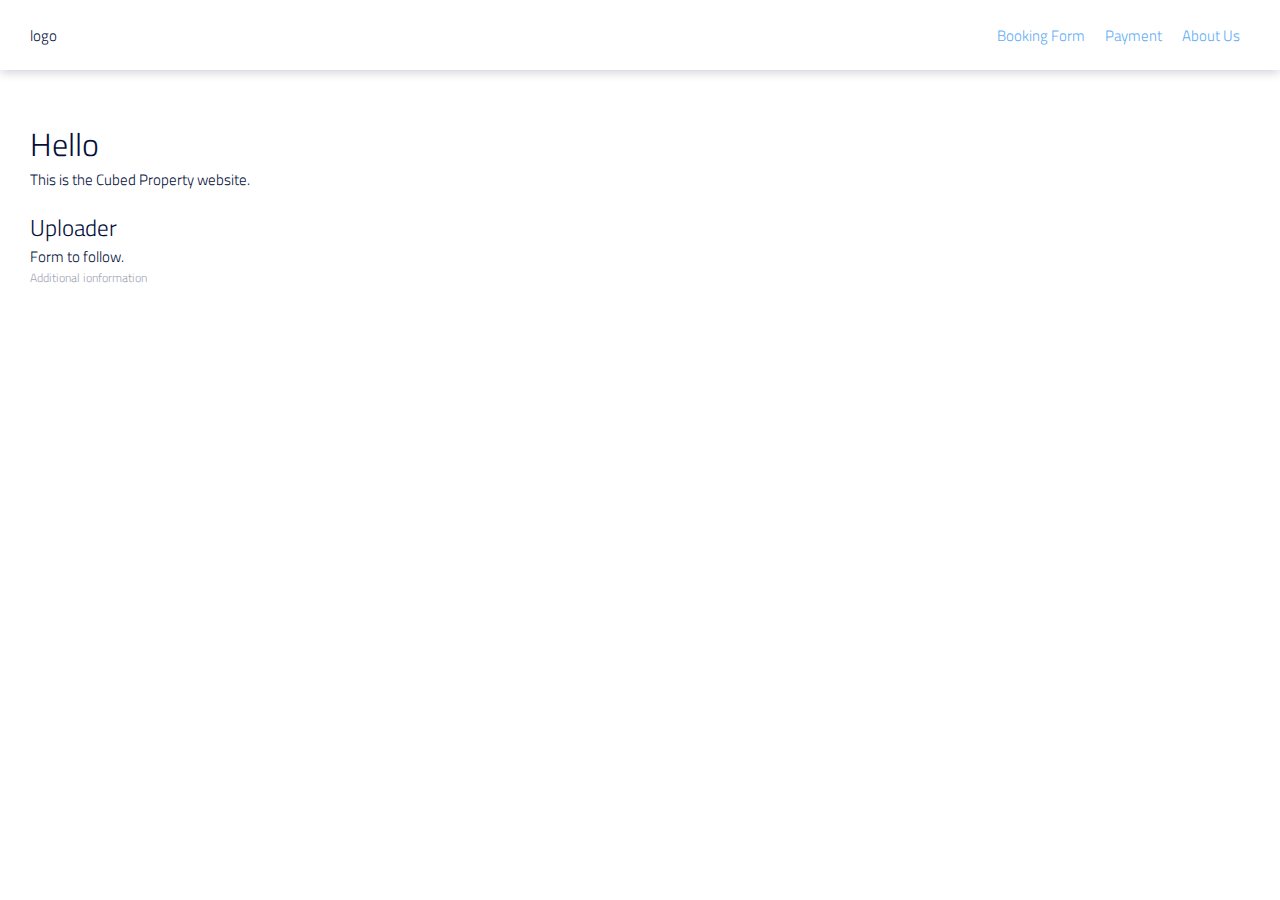
==== index.html @ cc8000e5 "Add files via upload" ====
<!DOCTYPE html>
<html lang="en" dir="ltr">
  <head>
    <meta charset="utf-8" content='width=device-width, initial-scale=1' name='viewport'>
    <title>Cubed Property, Nottingham Lettings</title>
    <link rel="stylesheet" href="css/normalize.css">
    <link rel="stylesheet" href="styles/styles.css">
  </head>
  <body>
    <div id="main-menu">
      <div class="two-column-even">
        <div id="logo">logo</div>
      </div>
      <div class="two-column-even">
        <div class="main-menu-items"><a>Booking Form</a></div>
        <div class="main-menu-items"><a>Payment</a></div>
        <div class="main-menu-items"><a>About Us</a></div>
      </div>
    </div>
    <div class="content-containers">
      <h1>Hello</h1>
      <p>This is the Cubed Property website.</p>
      <h2>Uploader</h2>
      <p>Form to follow.</p>
      <p class="additional-info">Additional ionformation</p>
    </div>

  </body>
</html>
---- styles/styles.css ----
@import url('https://fonts.googleapis.com/css2?family=Titillium+Web:wght@200;300;400;700&display=swap');

body {
  /* padding: 0 30px; */
  margin: 0;
  font-family: 'Titillium Web', sans-serif;
  font-size: 15px;
  font-weight: 300;
  color: #040f3c;
}

a {
  color: #5fadf4;
  cursor: pointer;
}

h1 {
  margin: 20px 0 0 0;
  font-size: 32px;
  font-weight: 300;
}

h2 {
  margin: 20px 0 0 0;
  font-weight: 300;
}

p {
  margin: 0;
}

.additional-info {
  font-size: 12px;
  color: #a1a4b4;
}

.content-containers {
  padding: 30px;
}

#main-menu {
  padding: 0 30px;
  /* border: 1px solid #5fadf4; */
  box-shadow: 0 2px 10px rgba(4, 15, 60, 0.2);
  display: flex;
  align-items: center;
  justify-content: space-between;
  height: 70px;
}

.two-column-even {
  display: flex;
  justify-content: flex-end;
}

.main-menu-items {
  margin: 0 10px;
}
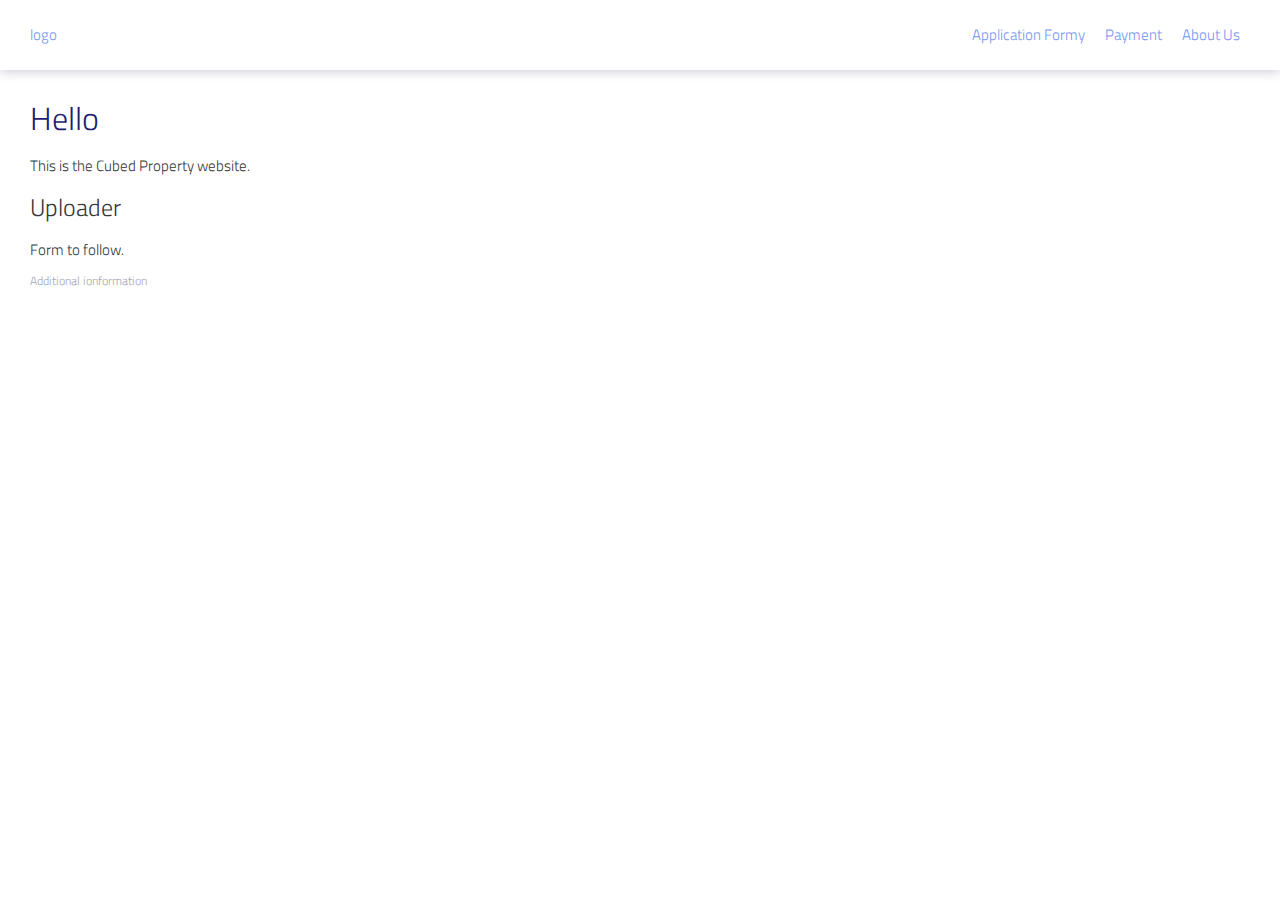
==== commit e14c3993: "Javascript to show / hide employment sections" ====
--- a/index.html
+++ b/index.html
@@ -3,23 +3,28 @@
   <head>
     <meta charset="utf-8" content='width=device-width, initial-scale=1' name='viewport'>
     <title>Cubed Property, Nottingham Lettings</title>
-    <link rel="stylesheet" href="css/normalize.css">
+    <link rel="stylesheet" href="styles/normalize.css">
     <link rel="stylesheet" href="styles/styles.css">
   </head>
   <body>
+
     <div id="main-menu">
       <div class="two-column-even">
-        <div id="logo">logo</div>
+        <div id="logo"><a href="index.html">logo</a></div>
       </div>
       <div class="two-column-even">
-        <div class="main-menu-items"><a>Booking Form</a></div>
-        <div class="main-menu-items"><a>Payment</a></div>
+        <div class="main-menu-items"><a href="booking.html">Application Formy</a></div>
+        <div class="main-menu-items"><a href="payment.html">Payment</a></div>
         <div class="main-menu-items"><a>About Us</a></div>
       </div>
     </div>
+
     <div class="content-containers">
       <h1>Hello</h1>
       <p>This is the Cubed Property website.</p>
+
+
+
       <h2>Uploader</h2>
       <p>Form to follow.</p>
       <p class="additional-info">Additional ionformation</p>
--- a/styles/styles.css
+++ b/styles/styles.css
@@ -6,27 +6,110 @@
   font-family: 'Titillium Web', sans-serif;
   font-size: 15px;
   font-weight: 300;
-  color: #040f3c;
+  color: #353537;
+}
+
+::selection {
+  background: #a1a4b4;
 }
 
 a {
-  color: #5fadf4;
+  color: #7594f3;
+  text-decoration: none;
   cursor: pointer;
 }
 
+a:hover {
+  color: #597adf;
+  transition: 0.4a;
+}
+
 h1 {
-  margin: 20px 0 0 0;
+  margin: 0 0 20px 0;
   font-size: 32px;
+  font-weight: 300;
+  color: #231c70;
+}
+
+h2 {
+  font-size: 24px;
   font-weight: 300;
 }
 
-h2 {
-  margin: 20px 0 0 0;
+h3 {
+  display: flex;
+  margin: 20px 0;
+  padding: 13px;
   font-weight: 300;
+  color: #9cb2ba;
+  background-color: #f3f6f6;
+  border-radius: 3px;
 }
 
 p {
-  margin: 0;
+  /* margin: 10px 0 30px; */
+}
+
+input, select {
+  width: 100%;
+  border: 1px solid #d2e5eb;
+  color: #231c70;
+  border-radius: 3px;
+  height: 45px;
+  margin: 5px 0 15px;
+  padding: 0 11px;
+  box-sizing: border-box;
+}
+
+:disabled {
+  background-color: #f2f8f9;
+}
+
+::placeholder {
+  color: #aec3ca;
+}
+
+input:hover, select:hover {
+  outline: 0;
+  border: 2px solid #aec3ca;
+  padding: 0 10px;
+  box-sizing: border-box;
+  transition: 0.2s;
+}
+
+input:focus, select:focus {
+  outline: 0;
+  border: 2px solid #7594f3;
+  padding: 0 10px;
+  box-sizing: border-box;
+}
+
+.form-label {
+  font-size: 13px;
+}
+
+.asterisk {
+  color: #4a9eea;
+}
+
+button {
+  background-color: #7594f3;
+  color: #fff;
+  font-size: 18px;
+  border: 0;
+  height: 40px;
+  border-radius: 5px;
+  padding: 0 20px;
+  cursor: pointer;
+}
+
+button:hover {
+  background-color: #5f7fe0;
+  transition: 0.4s;
+}
+
+form {
+  width: 100%;
 }
 
 .additional-info {
@@ -38,9 +121,29 @@
   padding: 30px;
 }
 
+.form-containers {
+  display: flex;
+  align-items: center;
+  justify-content: center;
+}
+
+.form-section-titles {
+  display: flex;
+}
+
+.section-numbers {
+  margin: 0 10px 0 0;
+  padding: 0 0 0 3px;
+  width: 32px;
+  height: 32px;
+  color: #fff;
+  background-color: #7594f3;
+  border-radius: 30px;
+}
+
 #main-menu {
   padding: 0 30px;
-  /* border: 1px solid #5fadf4; */
+  /* border: 1px solid #7594f3; */
   box-shadow: 0 2px 10px rgba(4, 15, 60, 0.2);
   display: flex;
   align-items: center;
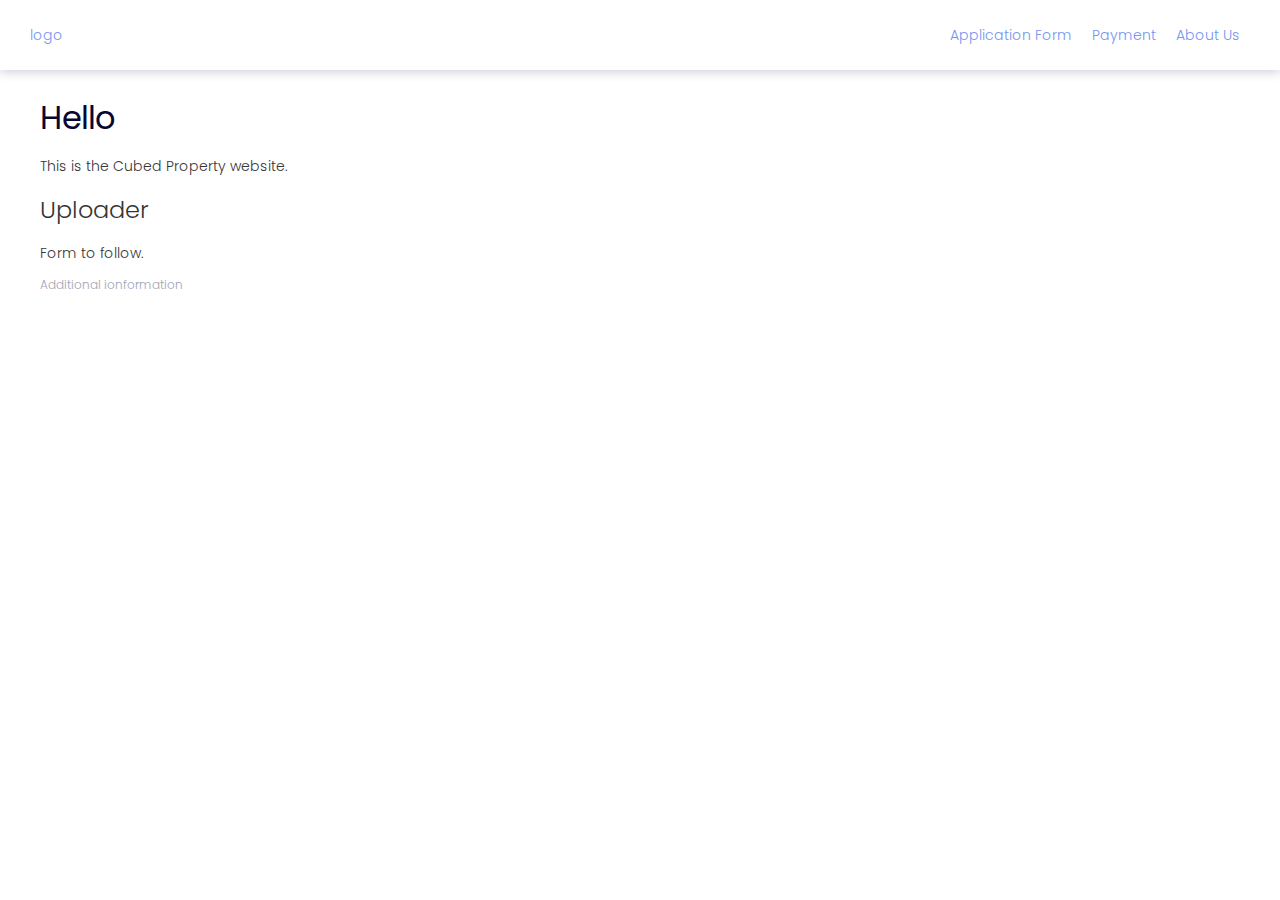
==== commit c46d5db3: "Updated font and colours" ====
--- a/index.html
+++ b/index.html
@@ -13,7 +13,7 @@
         <div id="logo"><a href="index.html">logo</a></div>
       </div>
       <div class="two-column-even">
-        <div class="main-menu-items"><a href="booking.html">Application Formy</a></div>
+        <div class="main-menu-items"><a href="booking.html">Application Form</a></div>
         <div class="main-menu-items"><a href="payment.html">Payment</a></div>
         <div class="main-menu-items"><a>About Us</a></div>
       </div>
--- a/styles/styles.css
+++ b/styles/styles.css
@@ -1,10 +1,11 @@
-@import url('https://fonts.googleapis.com/css2?family=Titillium+Web:wght@200;300;400;700&display=swap');
+/* @import url('https://fonts.googleapis.com/css2?family=Titillium+Web:wght@200;300;400;700&display=swap'); */
+@import url('https://fonts.googleapis.com/css2?family=Poppins:wght@200;300;400;500&display=swap');
 
 body {
   /* padding: 0 30px; */
   margin: 0;
-  font-family: 'Titillium Web', sans-serif;
-  font-size: 15px;
+  font-family: 'Poppins', sans-serif;
+  font-size: 14px;
   font-weight: 300;
   color: #353537;
 }
@@ -21,14 +22,14 @@
 
 a:hover {
   color: #597adf;
-  transition: 0.4a;
+  transition: 0.6s;
 }
 
 h1 {
   margin: 0 0 20px 0;
   font-size: 32px;
-  font-weight: 300;
-  color: #231c70;
+  font-weight: 400;
+  color: #080535;
 }
 
 h2 {
@@ -41,40 +42,65 @@
   margin: 20px 0;
   padding: 13px;
   font-weight: 300;
-  color: #9cb2ba;
-  background-color: #f3f6f6;
-  border-radius: 3px;
+  color: #7e88a8;
+  background-color: #f6f6f8;
+  border-radius: 4px;
+}
+
+h4 {
+  font-size: 19px;
+  font-weight: 300;
+}
+
+h5 {
+  font-size: 16px;
+  font-weight: 300;
 }
 
 p {
-  /* margin: 10px 0 30px; */
+  line-height: 1.4;
 }
 
 input, select {
   width: 100%;
-  border: 1px solid #d2e5eb;
-  color: #231c70;
-  border-radius: 3px;
-  height: 45px;
-  margin: 5px 0 15px;
+  border: 1px solid #d9d9e2;
+  color: #080535;
+  border-radius: 4px;
+  height: 39px;
+  margin: 5px 0 0;
   padding: 0 11px;
   box-sizing: border-box;
 }
 
-:disabled {
+select {
+  max-width: 300px;
+}
+
+input[type="radio"] {
+  margin: 0;
+  color: red;
+  width: 20px;
+  height: 20px;
+}
+
+input[type="radio"]:checked {
+  color: #080535;
+}
+
+input:disabled, select:disabled {
   background-color: #f2f8f9;
 }
 
 ::placeholder {
-  color: #aec3ca;
+  color: #d9d9e2;
 }
 
 input:hover, select:hover {
   outline: 0;
-  border: 2px solid #aec3ca;
+  border: 2px solid #7594f3;
   padding: 0 10px;
   box-sizing: border-box;
-  transition: 0.2s;
+  transition: 0.33s;
 }
 
 input:focus, select:focus {
@@ -84,18 +110,58 @@
   box-sizing: border-box;
 }
 
+input::-webkit-outer-spin-button,
+input::-webkit-inner-spin-button {
+  -webkit-appearance: none;
+  margin: 0;
+}
+
+input[type=number] {
+  -moz-appearance: textfield;
+}
+
+.form-row {
+  margin: 10px 0 0;
+}
+
+.radio-row {
+  display: flex;
+  align-items: center;
+  padding: 0 15px;
+}
+
+.form-double {
+  margin: 10px 0 0;
+  display: flex;
+}
+
+.form-double-column {
+  width: 100%;
+}
+
+.form-double-column:first-child {
+  margin-right: 20px;
+}
+
 .form-label {
   font-size: 13px;
 }
 
+.radio-label {
+  margin: 0 10px;
+  color: #080535;
+}
+
 .asterisk {
-  color: #4a9eea;
+  color: #7594f3;
+  font-size: 15px;
 }
 
 button {
   background-color: #7594f3;
   color: #fff;
   font-size: 18px;
+  margin: 20px 0;
   border: 0;
   height: 40px;
   border-radius: 5px;
@@ -105,7 +171,62 @@
 
 button:hover {
   background-color: #5f7fe0;
-  transition: 0.4s;
+  transition: 0.6s;
+}
+
+button:focus {
+  outline: none;
+}
+
+.option-buttons {
+  border: 1px solid #d9d9e2;
+  color: #080535;
+  background-color: #fff;
+  border-radius: 4px;
+  margin: 5px 5px 0 0;
+  padding: 0 11px;
+  font-size: 100%;
+}
+
+.option-buttons:hover {
+  background-color: #d9d9e2;
+  transition: 0.6s;
+}
+
+.option-buttons:active {
+}
+
+.option-buttons:focus {
+  border: 1px solid #080535;
+  background-color: #080535;
+  color: #fff;
+  transition: 0.2s;
+}
+
+.option-buttons-selected {
+  border: 1px solid #080535;
+  background-color: #080535;
+  color: #fff;
+  border-radius: 4px;
+  margin: 5px 5px 0 0;
+  padding: 0 11px;
+  font-size: 100%;
+}
+
+.option-buttons-selected:hover {
+  background-color: #080535;
+}
+
+.text-button {
+  background: none;
+  color: #7594f3;
+  margin: 0;
+  padding: 0 5px;
+  font-size: 100%;
+}
+
+.text-button:hover {
+  background-color: #f6f6f8;
 }
 
 form {
@@ -113,18 +234,27 @@
 }
 
 .additional-info {
+  margin: 5px 0 0;
   font-size: 12px;
   color: #a1a4b4;
 }
 
+.additional-error {
+  color: #ee206a;
+}
+
 .content-containers {
-  padding: 30px;
+  padding: 30px 40px;
 }
 
 .form-containers {
-  display: flex;
-  align-items: center;
+  /* display: flex; */
+  /* align-items: center; */
   justify-content: center;
+}
+
+.info-containers {
+  padding: 0 30px 20px;
 }
 
 .form-section-titles {
@@ -159,3 +289,91 @@
 .main-menu-items {
   margin: 0 10px;
 }
+
+.dummy-fields {
+  display: none;
+}
+
+#form-thank-you {
+  display: none;
+}
+
+#section1 {
+  /* display: none; */
+}
+
+#section2 {
+  /* display: none; */
+}
+
+#section3 {
+  /* display: none; */
+}
+
+#section4 {
+  /* display: none; */
+}
+
+#section5 {
+  /* display: none; */
+}
+
+#section6 {
+  /* display: none; */
+}
+
+#section12 {
+  background-color: #f6f6f8;
+  border-radius: 4px;
+}
+
+#employment-details-form {
+  display: none;
+  /* transition: 1s; */
+}
+
+#self-employment-details-form {
+  display: none;
+}
+
+#student-details-form {
+  display: none;
+}
+
+#benefits-details-form {
+  display: none;
+}
+
+#no-employement-details-form {
+  display: none;
+}
+
+#gt-employment-details-form {
+  display: none;
+}
+
+#gt-self-employment-details-form {
+  display: none;
+}
+
+#gt-no-employement-details-form {
+  display: none;
+}
+
+/* BUTTON AND DIV RELATED TO SHOWING AND HIDING SECOND PROPERTY HISTROY INFO */
+
+#remove-address2 {
+  display: none;
+}
+
+#address-hist-p2 {
+  display: none;
+}
+
+#remove-address3 {
+  display: none;
+}
+
+#address-hist-p3 {
+  display: none;
+}
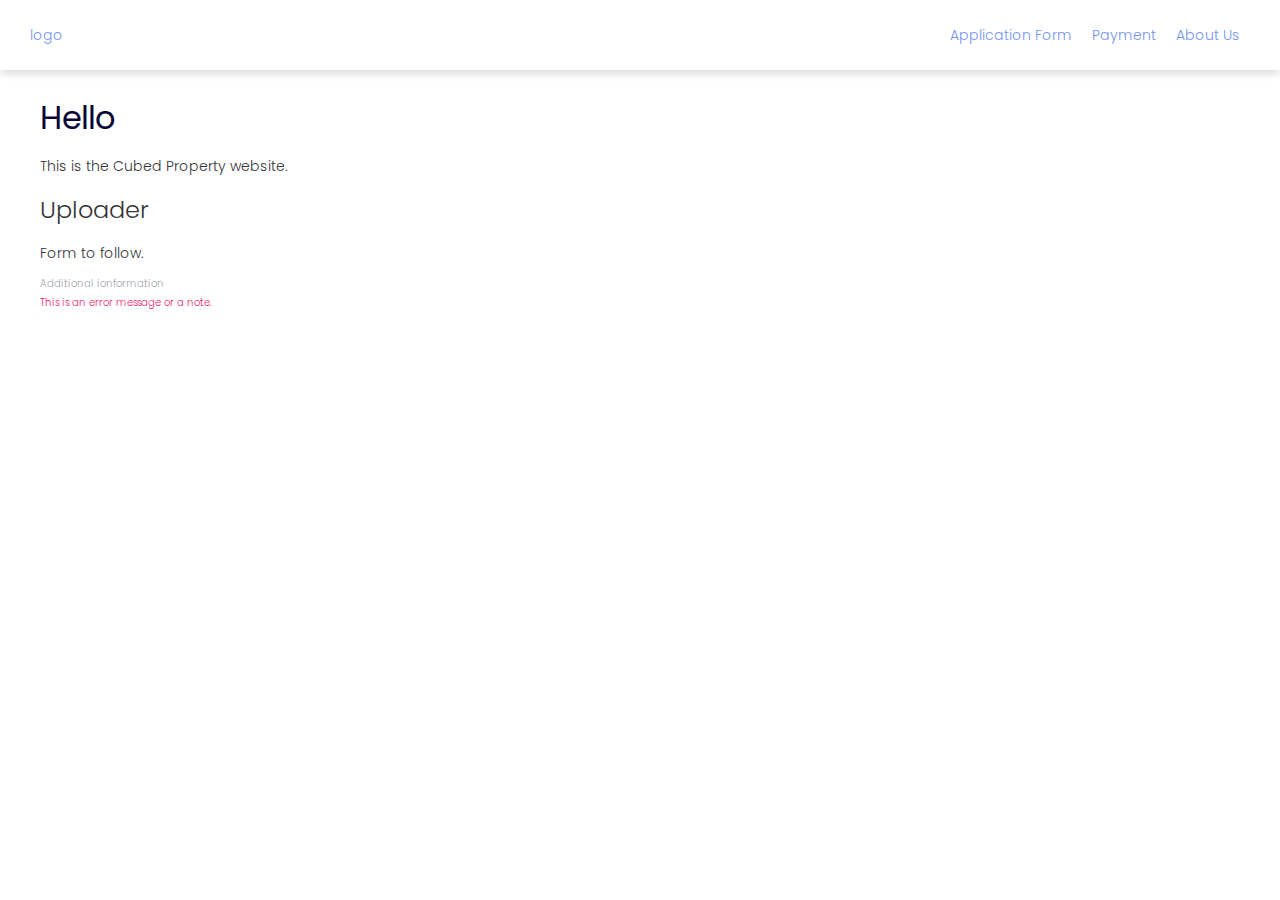
==== commit 45b30a64: "onchange events for dropdowns and feedback 1" ====
--- a/index.html
+++ b/index.html
@@ -28,6 +28,7 @@
       <h2>Uploader</h2>
       <p>Form to follow.</p>
       <p class="additional-info">Additional ionformation</p>
+      <p class="additional-info additional-error">This is an error message or a note.</p>
     </div>
 
   </body>
--- a/styles/styles.css
+++ b/styles/styles.css
@@ -61,19 +61,17 @@
   line-height: 1.4;
 }
 
-input, select {
+input, select, textarea {
   width: 100%;
   border: 1px solid #d9d9e2;
   color: #080535;
+  font-weight: 300;
   border-radius: 4px;
   height: 39px;
+  max-width: 100%;
   margin: 5px 0 0;
   padding: 0 11px;
   box-sizing: border-box;
-}
-
-select {
-  max-width: 300px;
 }
 
 input[type="radio"] {
@@ -81,21 +79,25 @@
   color: red;
   width: 20px;
   height: 20px;
+  border: 1px solid #d9d9e2;
+  cursor: pointer;
 }
 
 input[type="radio"]:checked {
   color: #080535;
 }
 
-input:disabled, select:disabled {
-  background-color: #f2f8f9;
-}
-
-::placeholder {
-  color: #d9d9e2;
-}
-
-input:hover, select:hover {
+input[disabled], select[disabled] {
+  /* background-color: #f2f8f9; */
+  border: 1px solid #ebebef;
+  cursor: not-allowed;
+}
+
+input[disabled]:hover, select[disabled]:hover {
+  border: 1px solid #ebebef;
+}
+
+input:hover, select:hover, textarea:hover {
   outline: 0;
   border: 2px solid #7594f3;
   padding: 0 10px;
@@ -103,7 +105,7 @@
   transition: 0.33s;
 }
 
-input:focus, select:focus {
+input:focus, select:focus, textarea:focus {
   outline: 0;
   border: 2px solid #7594f3;
   padding: 0 10px;
@@ -120,6 +122,27 @@
   -moz-appearance: textfield;
 }
 
+textarea {
+  height: 100px;
+  padding: 11px 11px;
+}
+
+textarea:hover {
+  padding: 10px 10px;
+}
+
+textarea:focus {
+  padding: 10px 10px;
+}
+
+select {
+  max-width: 300px;
+}
+
+::placeholder {
+  color: #d9d9e2;
+}
+
 .form-row {
   margin: 10px 0 0;
 }
@@ -127,7 +150,8 @@
 .radio-row {
   display: flex;
   align-items: center;
-  padding: 0 15px;
+  margin: 20px 0;
+  /* padding: 0 15px; */
 }
 
 .form-double {
@@ -144,12 +168,17 @@
 }
 
 .form-label {
-  font-size: 13px;
+  margin: 0 30px 0 0;
+  font-size: 12px;
 }
 
 .radio-label {
   margin: 0 10px;
   color: #080535;
+}
+
+.radio-title {
+  margin: 0 20px 0 0;
 }
 
 .asterisk {
@@ -178,6 +207,11 @@
   outline: none;
 }
 
+button[disabled] {
+  opacity: 0.33;
+  cursor: not-allowed;
+}
+
 .option-buttons {
   border: 1px solid #d9d9e2;
   color: #080535;
@@ -231,11 +265,12 @@
 
 form {
   width: 100%;
+  max-width: 800px;
 }
 
 .additional-info {
   margin: 5px 0 0;
-  font-size: 12px;
+  font-size: 10px;
   color: #a1a4b4;
 }
 
@@ -248,7 +283,7 @@
 }
 
 .form-containers {
-  /* display: flex; */
+  display: flex;
   /* align-items: center; */
   justify-content: center;
 }
@@ -322,7 +357,28 @@
   /* display: none; */
 }
 
+#section7 {
+  /* display: none; */
+}
+
+#section8 {
+  /* display: none; */
+}
+
+#section9 {
+  /* display: none; */
+}
+
+#section10 {
+  /* display: none; */
+}
+
+#section11 {
+  /* display: none; */
+}
+
 #section12 {
+  margin: 40px 0 0 0;
   background-color: #f6f6f8;
   border-radius: 4px;
 }
@@ -360,6 +416,18 @@
   display: none;
 }
 
+/* EMPLOYMENT TYPE DROPDOWN */
+
+#employment-type-other {
+  display: none;
+}
+
+/* GUARANTOR HOMEOWNER DROPDOWN */
+
+#gt-homeowner-other {
+  display: none;
+}
+
 /* BUTTON AND DIV RELATED TO SHOWING AND HIDING SECOND PROPERTY HISTROY INFO */
 
 #remove-address2 {
@@ -377,3 +445,15 @@
 #address-hist-p3 {
   display: none;
 }
+
+#prev-housmemate-details {
+  display: none;
+}
+
+#resident-passport-upload {
+  display: none;
+}
+
+#resident-details {
+  display: none;
+}
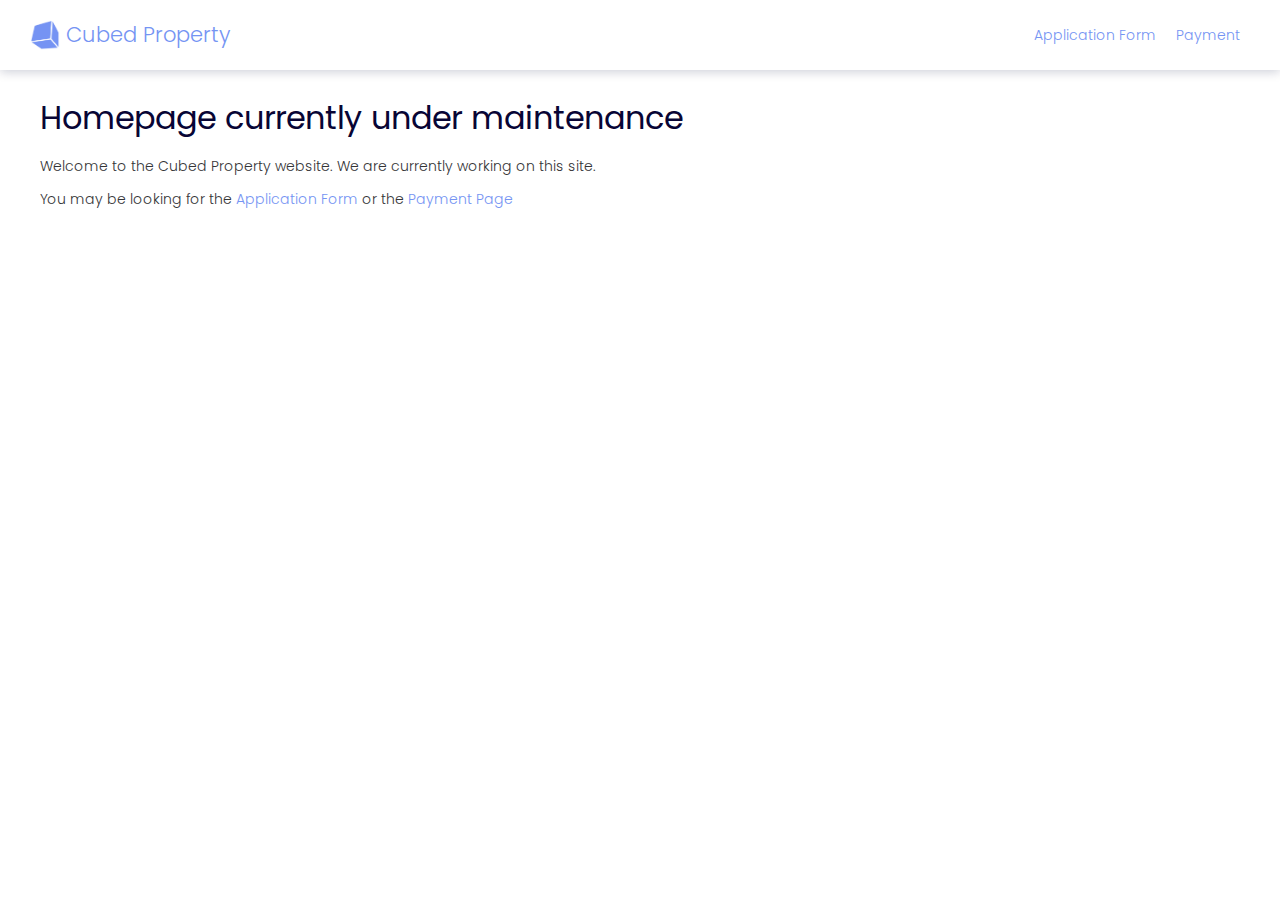
==== commit 1d603402: "Add logo and maintenance" ====
--- a/index.html
+++ b/index.html
@@ -10,25 +10,21 @@
 
     <div id="main-menu">
       <div class="two-column-even">
-        <div id="logo"><a href="index.html">logo</a></div>
+        <div><a id="logo" href="index.html"><img id="logo-image" src="images/LogoCube.png" alt="Cubed Property"><h2>Cubed Property</h2></a></div>
       </div>
-      <div class="two-column-even">
+      <div id="menu-items-container" class="two-column-even">
         <div class="main-menu-items"><a href="booking.html">Application Form</a></div>
         <div class="main-menu-items"><a href="payment.html">Payment</a></div>
-        <div class="main-menu-items"><a>About Us</a></div>
+      </div>
+      <div id="burger-menu-container" class="two-column-even">
+        <div class="main-menu-items">Menu</div>
       </div>
     </div>
 
     <div class="content-containers">
-      <h1>Hello</h1>
-      <p>This is the Cubed Property website.</p>
-
-
-
-      <h2>Uploader</h2>
-      <p>Form to follow.</p>
-      <p class="additional-info">Additional ionformation</p>
-      <p class="additional-info additional-error">This is an error message or a note.</p>
+      <h1>Homepage currently under maintenance</h1>
+      <p>Welcome to the Cubed Property website. We are currently working on this site.</p>
+      <p>You may be looking for the <a href="booking.html">Application Form</a> or the <a href="payment.html">Payment Page</a></p>
     </div>
 
   </body>
--- a/styles/styles.css
+++ b/styles/styles.css
@@ -33,7 +33,7 @@
 }
 
 h2 {
-  font-size: 24px;
+  font-size: 21px;
   font-weight: 300;
 }
 
@@ -61,7 +61,7 @@
   line-height: 1.4;
 }
 
-input, select, textarea {
+input, select, textarea, .input-placeholder {
   width: 100%;
   border: 1px solid #d9d9e2;
   color: #080535;
@@ -102,7 +102,7 @@
   border: 2px solid #7594f3;
   padding: 0 10px;
   box-sizing: border-box;
-  transition: 0.33s;
+  /* transition: 0.33s; */
 }
 
 input:focus, select:focus, textarea:focus {
@@ -112,6 +112,12 @@
   box-sizing: border-box;
 }
 
+input.input-upload {
+  width: 0;
+  height: 0;
+  visibility: hidden;
+}
+
 input::-webkit-outer-spin-button,
 input::-webkit-inner-spin-button {
   -webkit-appearance: none;
@@ -184,6 +190,7 @@
 .asterisk {
   color: #7594f3;
   font-size: 15px;
+  margin: 0 0 0 5px;
 }
 
 button {
@@ -263,6 +270,19 @@
   background-color: #f6f6f8;
 }
 
+.upload-button {
+  background: #080535;
+  color: #ffffff;
+  margin: 5px 0;
+  padding: 0 20px;
+  font-size: 100%;
+}
+
+.upload-button:hover {
+  background: #18171a;
+
+}
+
 form {
   width: 100%;
   max-width: 800px;
@@ -307,6 +327,10 @@
 }
 
 #main-menu {
+  position: sticky;
+  top: 0;
+  background: #ffffff;
+  z-index: 1000;
   padding: 0 30px;
   /* border: 1px solid #7594f3; */
   box-shadow: 0 2px 10px rgba(4, 15, 60, 0.2);
@@ -325,8 +349,54 @@
   margin: 0 10px;
 }
 
+#burger-menu-container {
+  display: none;
+}
+
 .dummy-fields {
   display: none;
+}
+
+.upload-icon {
+  padding-right: 10px;
+  color: #353537;
+  font-size: 24px;
+}
+
+.upload-remove {
+  color: #ee206a;
+  cursor: pointer;
+  padding-left: 10px;
+  font-size: 16px;
+}
+
+.dz-preview {
+  width: auto !important;
+  display: block !important;
+  margin: 0 !important;
+  background: #e6edf7;
+  border-radius: 4px;
+  padding: 10px;
+}
+
+.dz-details {
+  display: flex;
+  align-items: center;
+}
+
+.dz-filename {
+  display: inline-flex;
+  align-items: center;
+}
+
+#logo {
+  display: flex;
+  align-items: center;
+}
+
+#logo-image {
+  width: 30px;
+  margin: 0 6px 0 0;
 }
 
 #form-thank-you {
@@ -457,3 +527,47 @@
 #resident-details {
   display: none;
 }
+
+@media screen and (max-width: 480px) {
+
+  body {
+    /* background-color: lightgreen; */
+  }
+
+  a {
+    /* color: #fff; */
+  }
+
+  select {
+    max-width: 100%;
+  }
+
+  h2 {
+    font-size: 17px;
+  }
+
+  #main-menu {
+    padding: 0 5%;
+  }
+
+  #menu-items-container {
+    display: none;
+  }
+
+  #burger-menu-container {
+    display: block;
+  }
+
+  .content-containers {
+    padding: 5% 6%;
+  }
+
+  .form-double {
+    flex-direction: column;
+  }
+
+  .form-double-column:nth-child(2) {
+    margin: 10px 0 0 0;
+  }
+
+}
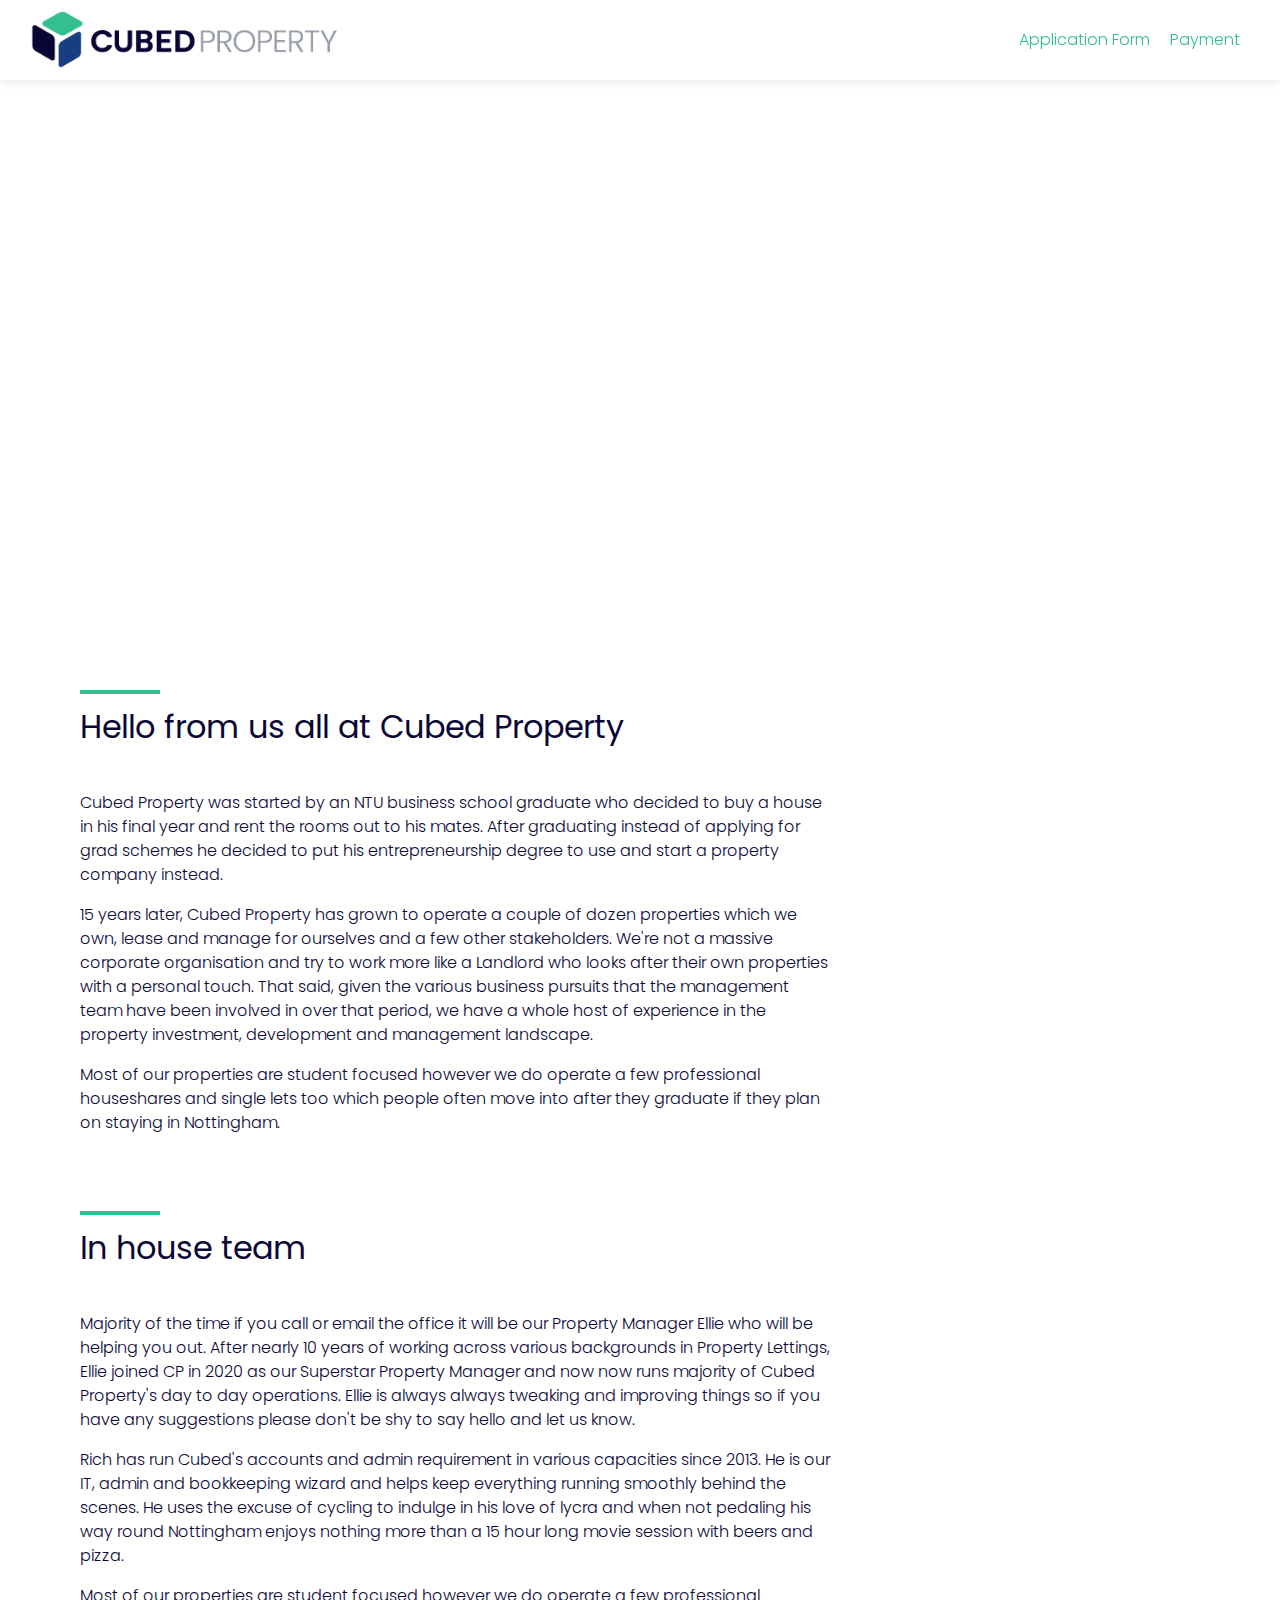
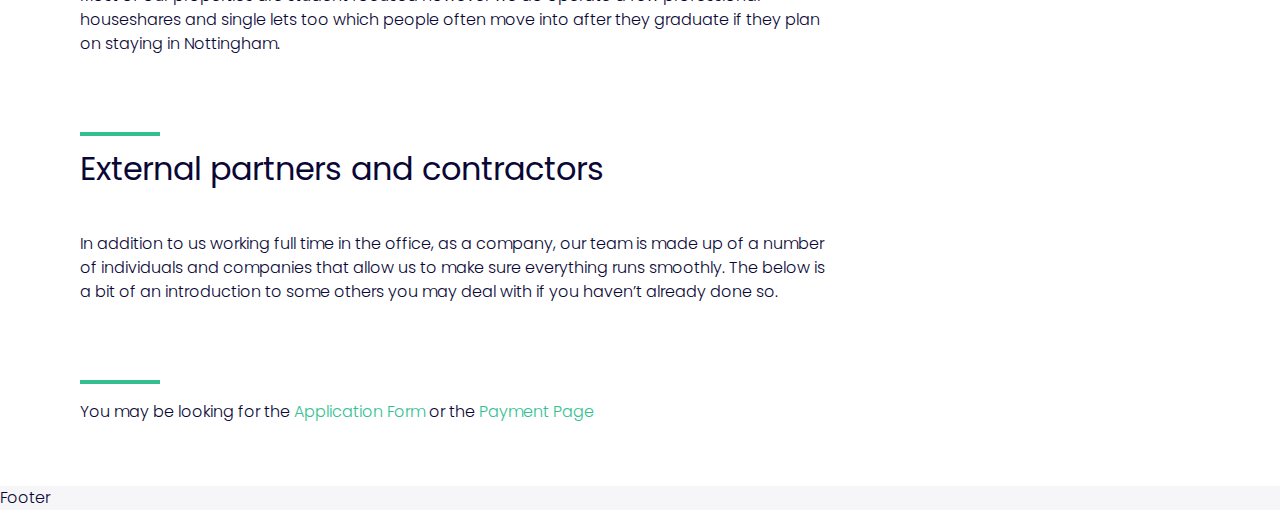
==== commit 7d63cbfa: "Stripe request and update brand styles" ====
--- a/index.html
+++ b/index.html
@@ -6,11 +6,11 @@
     <link rel="stylesheet" href="styles/normalize.css">
     <link rel="stylesheet" href="styles/styles.css">
   </head>
-  <body>
+  <body background="images/CubedLogoBackgroundShardsWide.png">
 
     <div id="main-menu">
       <div class="two-column-even">
-        <div><a id="logo" href="index.html"><img id="logo-image" src="images/LogoCube.png" alt="Cubed Property"><h2>Cubed Property</h2></a></div>
+        <div><a id="logo" href="index.html"><object id="logo-image" data="images/CubedLogoHorizontal.svg" type="svg+xml"><img id="logo-image-2" src="images/1x/CubedLogoHorizontal.png"/></object></a></div>
       </div>
       <div id="menu-items-container" class="two-column-even">
         <div class="main-menu-items"><a href="booking.html">Application Form</a></div>
@@ -21,11 +21,40 @@
       </div>
     </div>
 
+    <div class="main-banner">
+      <h1 id="banner-title">Properties you</br> look forward</br> to coming home to</h1>
+    </div>
+
     <div class="content-containers">
-      <h1>Homepage currently under maintenance</h1>
-      <p>Welcome to the Cubed Property website. We are currently working on this site.</p>
+      <div class="title-divider"></div>
+      <h2>Hello from us all at Cubed Property</h2>
+      <p>Cubed Property was started by an NTU business school graduate who decided to buy a house in his final year and rent the rooms out to his mates. After graduating instead of applying for grad schemes he decided to put his entrepreneurship degree to use and start a property company instead.</p>
+      <p>15 years later, Cubed Property has grown to operate a couple of dozen properties which we own, lease and manage for ourselves and a few other stakeholders. We're not a massive corporate organisation and try to work more like a Landlord who looks after their own properties with a personal touch. That said, given the various business pursuits that the management team have been involved in over that period, we have a whole host of experience in the property investment, development and management landscape.</p>
+      <p>Most of our properties are student focused however we do operate a few professional houseshares and single lets too which people often move into after they graduate if they plan on staying in Nottingham.</p>
+    </div>
+
+    <div class="content-containers">
+      <div class="title-divider"></div>
+      <h2>In house team</h2>
+      <p>Majority of the time if you call or email the office it will be our Property Manager Ellie who will be helping you out. After nearly 10 years of working across various backgrounds in Property Lettings, Ellie joined CP in 2020 as our Superstar Property Manager and now now runs majority of Cubed Property's day to day operations. Ellie is always always tweaking and improving things so if you have any suggestions please don't be shy to say hello and let us know.</p>
+      <p>Rich has run Cubed's accounts and admin requirement in various capacities since 2013. He is our IT, admin and bookkeeping wizard and helps keep everything running smoothly behind the scenes. He uses the excuse of cycling to indulge in his love of lycra and when not pedaling his way round Nottingham enjoys nothing more than a 15 hour long movie session with beers and pizza.</p>
+      <p>Most of our properties are student focused however we do operate a few professional houseshares and single lets too which people often move into after they graduate if they plan on staying in Nottingham.</p>
+    </div>
+
+    <div class="content-containers">
+      <div class="title-divider"></div>
+      <h2>External partners and contractors</h2>
+      <p>In addition to us working full time in the office, as a company, our team is made up of a number of individuals and companies that allow us to make sure everything runs smoothly. The below is a bit of an introduction to some others you may deal with if you haven’t already done so.</p>
+    </div>
+
+    <div class="content-containers">
+      <div class="title-divider"></div>
       <p>You may be looking for the <a href="booking.html">Application Form</a> or the <a href="payment.html">Payment Page</a></p>
     </div>
 
+    <footer>
+      <p>Footer</p>
+    </footer>
+
   </body>
 </html>
--- a/styles/styles.css
+++ b/styles/styles.css
@@ -5,9 +5,15 @@
   /* padding: 0 30px; */
   margin: 0;
   font-family: 'Poppins', sans-serif;
-  font-size: 14px;
+  /* font-size: 14px; */
   font-weight: 300;
-  color: #353537;
+  color: #0a0736;
+  background-size: 141%;
+  background-repeat: no-repeat;
+}
+
+strong {
+  font-weight: 500;
 }
 
 ::selection {
@@ -15,26 +21,38 @@
 }
 
 a {
-  color: #7594f3;
+  color: #34bf91;
   text-decoration: none;
   cursor: pointer;
 }
 
 a:hover {
-  color: #597adf;
+  color: #127f5b;
   transition: 0.6s;
 }
 
 h1 {
   margin: 0 0 20px 0;
+  font-size: 52px;
+  font-weight: 500;
+  color: #080535;
+}
+
+.main-banner {
+  width: 50%;
+  height: 660px;
+}
+
+#banner-title {
+  padding: 70px 150px;
+  color: white;
+}
+
+h2 {
   font-size: 32px;
   font-weight: 400;
-  color: #080535;
-}
-
-h2 {
-  font-size: 21px;
-  font-weight: 300;
+  margin-top: 15px;
+  margin-bottom: 45px;
 }
 
 h3 {
@@ -58,7 +76,44 @@
 }
 
 p {
-  line-height: 1.4;
+  /* margin-block-start: 0 !important; */
+  /* margin-block-end: 0 !important; */
+  line-height: 1.5;
+  max-width: 75ch;
+}
+
+ul {
+  line-height: 1.5;
+}
+
+ol {
+  padding-inline-start: 1.6em !important;
+}
+
+.fa-ul {
+  margin-left: 1.6em !important;
+}
+
+.fas {
+  font-size: 11px;
+}
+
+.fa-check-circle {
+  font-size: 16px;
+  margin: 0 10px 0 0;
+  color: #63d9b9;
+}
+
+.title-divider {
+  height: 4px;
+  width: 80px;
+  background-color: #34bf91;
+}
+
+li {
+  margin-block-start: 1em;
+  margin-block-end: 1em;
+  line-height: 1.5;
 }
 
 input, select, textarea, .input-placeholder {
@@ -99,7 +154,7 @@
 
 input:hover, select:hover, textarea:hover {
   outline: 0;
-  border: 2px solid #7594f3;
+  border: 2px solid #34bf91;
   padding: 0 10px;
   box-sizing: border-box;
   /* transition: 0.33s; */
@@ -107,7 +162,7 @@
 
 input:focus, select:focus, textarea:focus {
   outline: 0;
-  border: 2px solid #7594f3;
+  border: 2px solid #34bf91;
   padding: 0 10px;
   box-sizing: border-box;
 }
@@ -160,6 +215,12 @@
   /* padding: 0 15px; */
 }
 
+.button-row {
+  display: flex;
+  align-items: center;
+  justify-content: space-between;
+}
+
 .form-double {
   margin: 10px 0 0;
   display: flex;
@@ -188,13 +249,13 @@
 }
 
 .asterisk {
-  color: #7594f3;
+  color: #34bf91;
   font-size: 15px;
   margin: 0 0 0 5px;
 }
 
 button {
-  background-color: #7594f3;
+  background-color: #34bf91;
   color: #fff;
   font-size: 18px;
   margin: 20px 0;
@@ -260,7 +321,7 @@
 
 .text-button {
   background: none;
-  color: #7594f3;
+  color: #34bf91;
   margin: 0;
   padding: 0 5px;
   font-size: 100%;
@@ -288,6 +349,12 @@
   max-width: 800px;
 }
 
+#payment-succeeded {
+  width: 100%;
+  max-width: 800px;
+  margin: auto;
+}
+
 .additional-info {
   margin: 5px 0 0;
   font-size: 10px;
@@ -299,7 +366,7 @@
 }
 
 .content-containers {
-  padding: 30px 40px;
+  padding: 30px 80px;
 }
 
 .form-containers {
@@ -310,6 +377,10 @@
 
 .info-containers {
   padding: 0 30px 20px;
+}
+
+.no-title-info-containers {
+    padding: 20px 30px;
 }
 
 .form-section-titles {
@@ -322,7 +393,7 @@
   width: 32px;
   height: 32px;
   color: #fff;
-  background-color: #7594f3;
+  background-color: #34bf91;
   border-radius: 30px;
 }
 
@@ -332,12 +403,11 @@
   background: #ffffff;
   z-index: 1000;
   padding: 0 30px;
-  /* border: 1px solid #7594f3; */
-  box-shadow: 0 2px 10px rgba(4, 15, 60, 0.2);
+  box-shadow: 0 2px 10px rgba(4, 15, 60, 0.1);
   display: flex;
   align-items: center;
   justify-content: space-between;
-  height: 70px;
+  height: 80px;
 }
 
 .two-column-even {
@@ -353,13 +423,17 @@
   display: none;
 }
 
+footer {
+  background-color: #f6f6f8;
+}
+
 .dummy-fields {
   display: none;
 }
 
 .upload-icon {
   padding-right: 10px;
-  color: #353537;
+  color: #0a0736;
   font-size: 24px;
 }
 
@@ -395,8 +469,12 @@
 }
 
 #logo-image {
-  width: 30px;
+  height: 60px;
   margin: 0 6px 0 0;
+}
+
+#logo-image-2 {
+    width: 310px;
 }
 
 #form-thank-you {
@@ -528,6 +606,65 @@
   display: none;
 }
 
+#payment-secure {
+  height: 48px;
+}
+
+.hidden {
+  display: none;
+}
+
+@media screen and (min-width: 1750px) {
+
+  body {
+    background-size: 100%;
+    background-repeat: no-repeat;
+  }
+
+}
+
+@media screen and (max-width: 1280px) {
+
+  body {
+    background-size: 180%;
+  }
+
+  .main-banner {
+    width: 70%;
+    height: 580px;
+  }
+
+}
+
+@media screen and (max-width: 1080px) {
+
+  h1 {
+    font-size: 36px;
+  }
+
+  #banner-title {
+    /* padding: 30px 60px; */
+  }
+}
+
+
+@media screen and (max-width: 768px) {
+
+  body {
+    background-size: 250%;
+  }
+
+  .main-banner {
+    width: 100%;
+    height: 710px;
+  }
+
+  #banner-title {
+    padding: 60px 120px;
+  }
+
+}
+
 @media screen and (max-width: 480px) {
 
   body {
@@ -546,6 +683,10 @@
     font-size: 17px;
   }
 
+  button {
+    width: 100%;
+  }
+
   #main-menu {
     padding: 0 5%;
   }
@@ -570,4 +711,25 @@
     margin: 10px 0 0 0;
   }
 
-}
+  .button-row {
+    flex-direction: column;
+  }
+
+  .info-containers {
+    padding: 0px 20px 20px;
+  }
+
+  #payment-secure {
+    width: 100%;
+    height: auto;
+  }
+
+}
+
+@media screen and (max-width: 321px) {
+
+  body {
+    background-size: 302%;
+  }
+
+}
